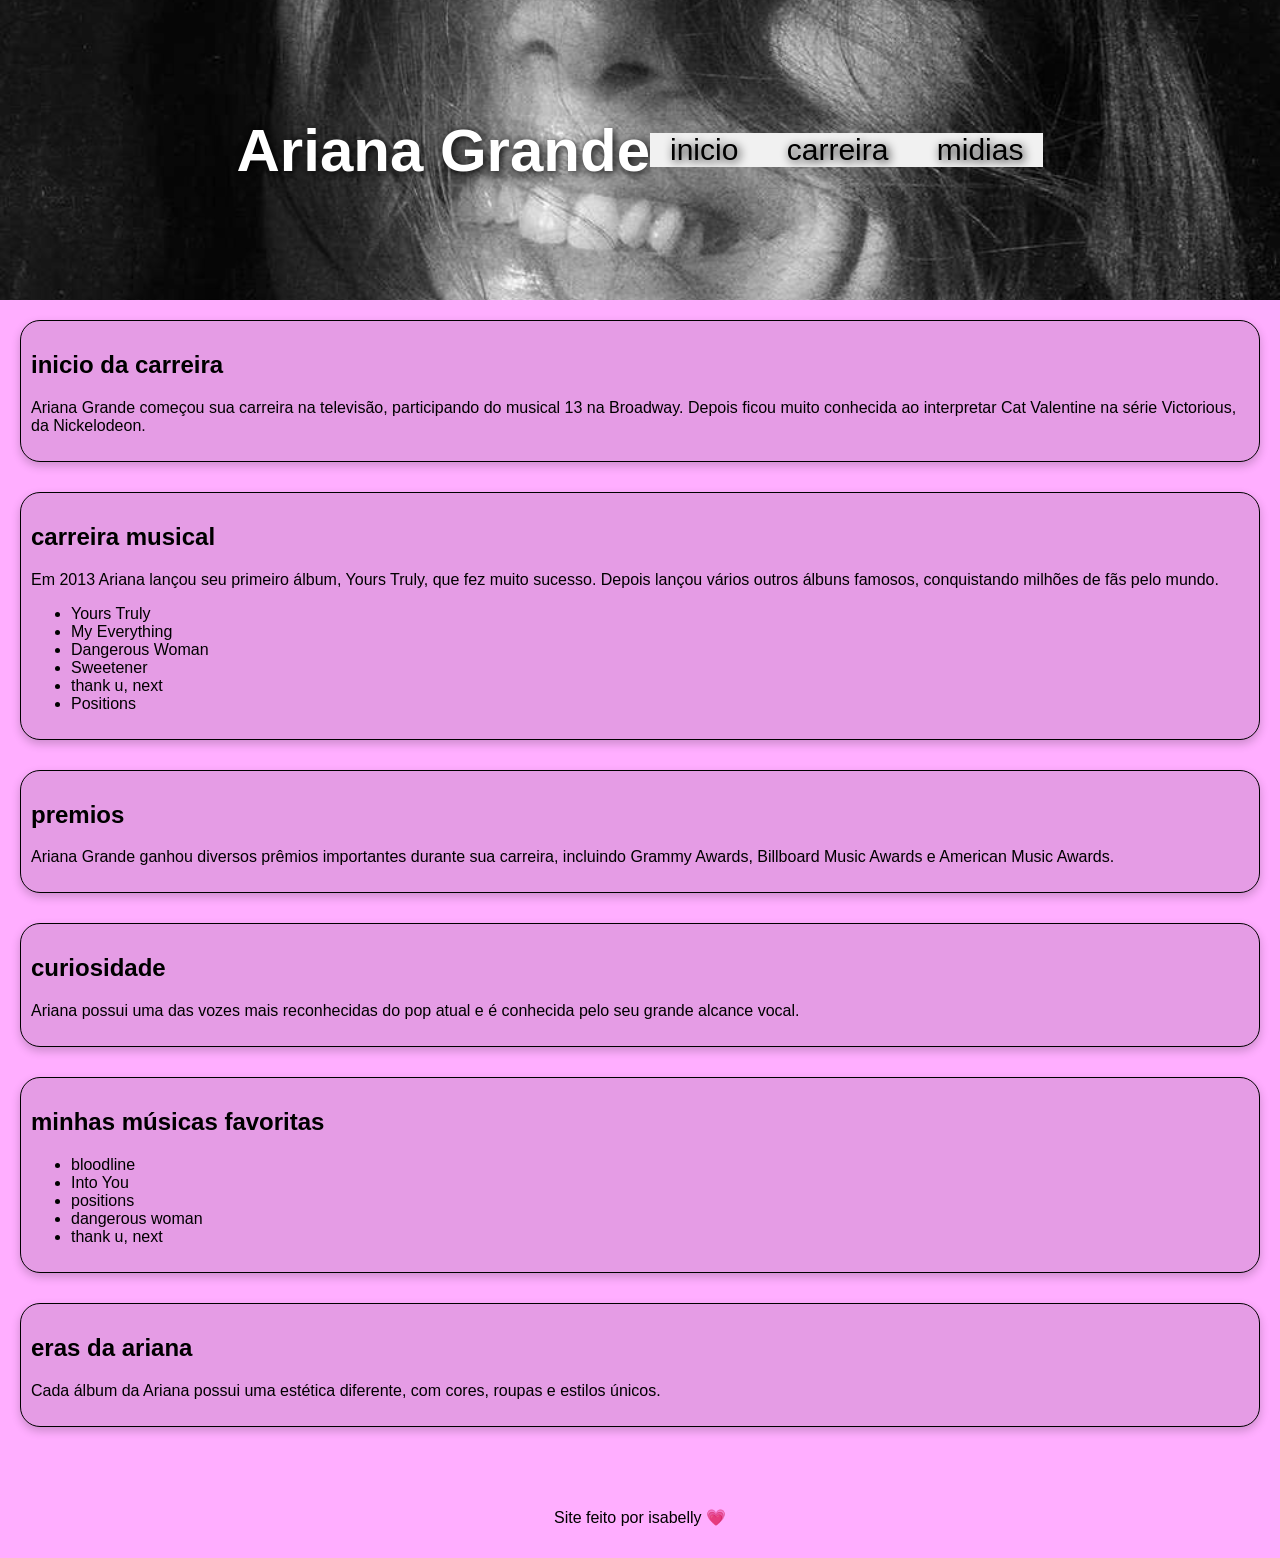
==== pagina2.html @ 3b6dda75 "finalizando" ====
<!DOCTYPE html>
<html lang="pt-br">
<head>
    <meta charset="UTF-8">
    <meta name="viewport" content="width=device-width, initial-scale=1.0">
    <title>Carreira Ariana Grande</title>

    <link rel="stylesheet" href="css/style.css">
</head>

<body>

    <header>

        <h1>Ariana Grande</h1>

        <nav>
            <a href="index.html">inicio</a>
            <a href="pagina2.html">carreira</a>
            <a href="pagina3.html">midias</a>
        </nav>

    </header>

    <main>

        <section class="caixa">

            <h2>inicio da carreira</h2>

            <p>
                Ariana Grande começou sua carreira na televisão,
                participando do musical 13 na Broadway.
                Depois ficou muito conhecida ao interpretar
                Cat Valentine na série Victorious, da Nickelodeon.
            </p>

        </section>

        <section class="caixa">

            <h2>carreira musical</h2>

            <p>
                Em 2013 Ariana lançou seu primeiro álbum,
                Yours Truly, que fez muito sucesso.
                Depois lançou vários outros álbuns famosos,
                conquistando milhões de fãs pelo mundo.
            </p>

            <ul>
                <li>Yours Truly</li>
                <li>My Everything</li>
                <li>Dangerous Woman</li>
                <li>Sweetener</li>
                <li>thank u, next</li>
                <li>Positions</li>
            </ul>

        </section>

        <section class="caixa">

            <h2>premios</h2>

            <p>
                Ariana Grande ganhou diversos prêmios importantes
                durante sua carreira, incluindo Grammy Awards,
                Billboard Music Awards e American Music Awards.
            </p>

        </section>

        <section class="caixa">

            <h2>curiosidade</h2>

            <p>
                Ariana possui uma das vozes mais reconhecidas
                do pop atual e é conhecida pelo seu grande
                alcance vocal.
            </p>

        </section>

        <section class="caixa">

    <h2>minhas músicas favoritas</h2>

    <ul>
        <li>bloodline</li>
        <li>Into You</li>
        <li>positions</li>
         <li>dangerous woman</li>
        <li>thank u, next</li>
    </ul>

</section>

<section class="caixa">

    <h2>eras da ariana</h2>

    <p>
        Cada álbum da Ariana possui uma estética diferente,
        com cores, roupas e estilos únicos.
    </p>

</section>

    </main>

    <footer>

        <p>Site feito por isabelly 💗</p>

    </footer>

</body>
</html>
---- css/style.css ----
body {
    font-family: 'Poppins', sans-serif;
    background-color: #ffaeff;
    margin: 0;
    padding: 0;
}

header {
    background-image: url("../img/album petal-ariana.png");
    background-size: cover;
    background-position: center;
    height: 300px;

    color: white;
    display: flex;
    justify-content: center;
    align-items: center;

    font-size: 30px;
    text-shadow: 2px 2px 10px black;
}

nav {
    background-color: #f1f1f1;
    overflow: hidden;
    text-align: center;
}

nav a {
    color: rgb(0, 0, 0);
    text-decoration: none;
    padding: 14px 20px;
    text-align: center;
}

nav a:hover {
    background-color: #555;
    color: white;
}

main {
    padding: 20px;
}

section {
    margin-bottom: 30px;
    padding: 10px;
    border: 1px solid #000000;
    border-radius: 20px;
    box-shadow: 0px 4px 10px rgba(0,0,0,0.2);
    background-color: #e59ce5;
}

footer {
    background-color: #ffaeff;
    color: #000000;
    text-align: center;
    padding: 15px;
}
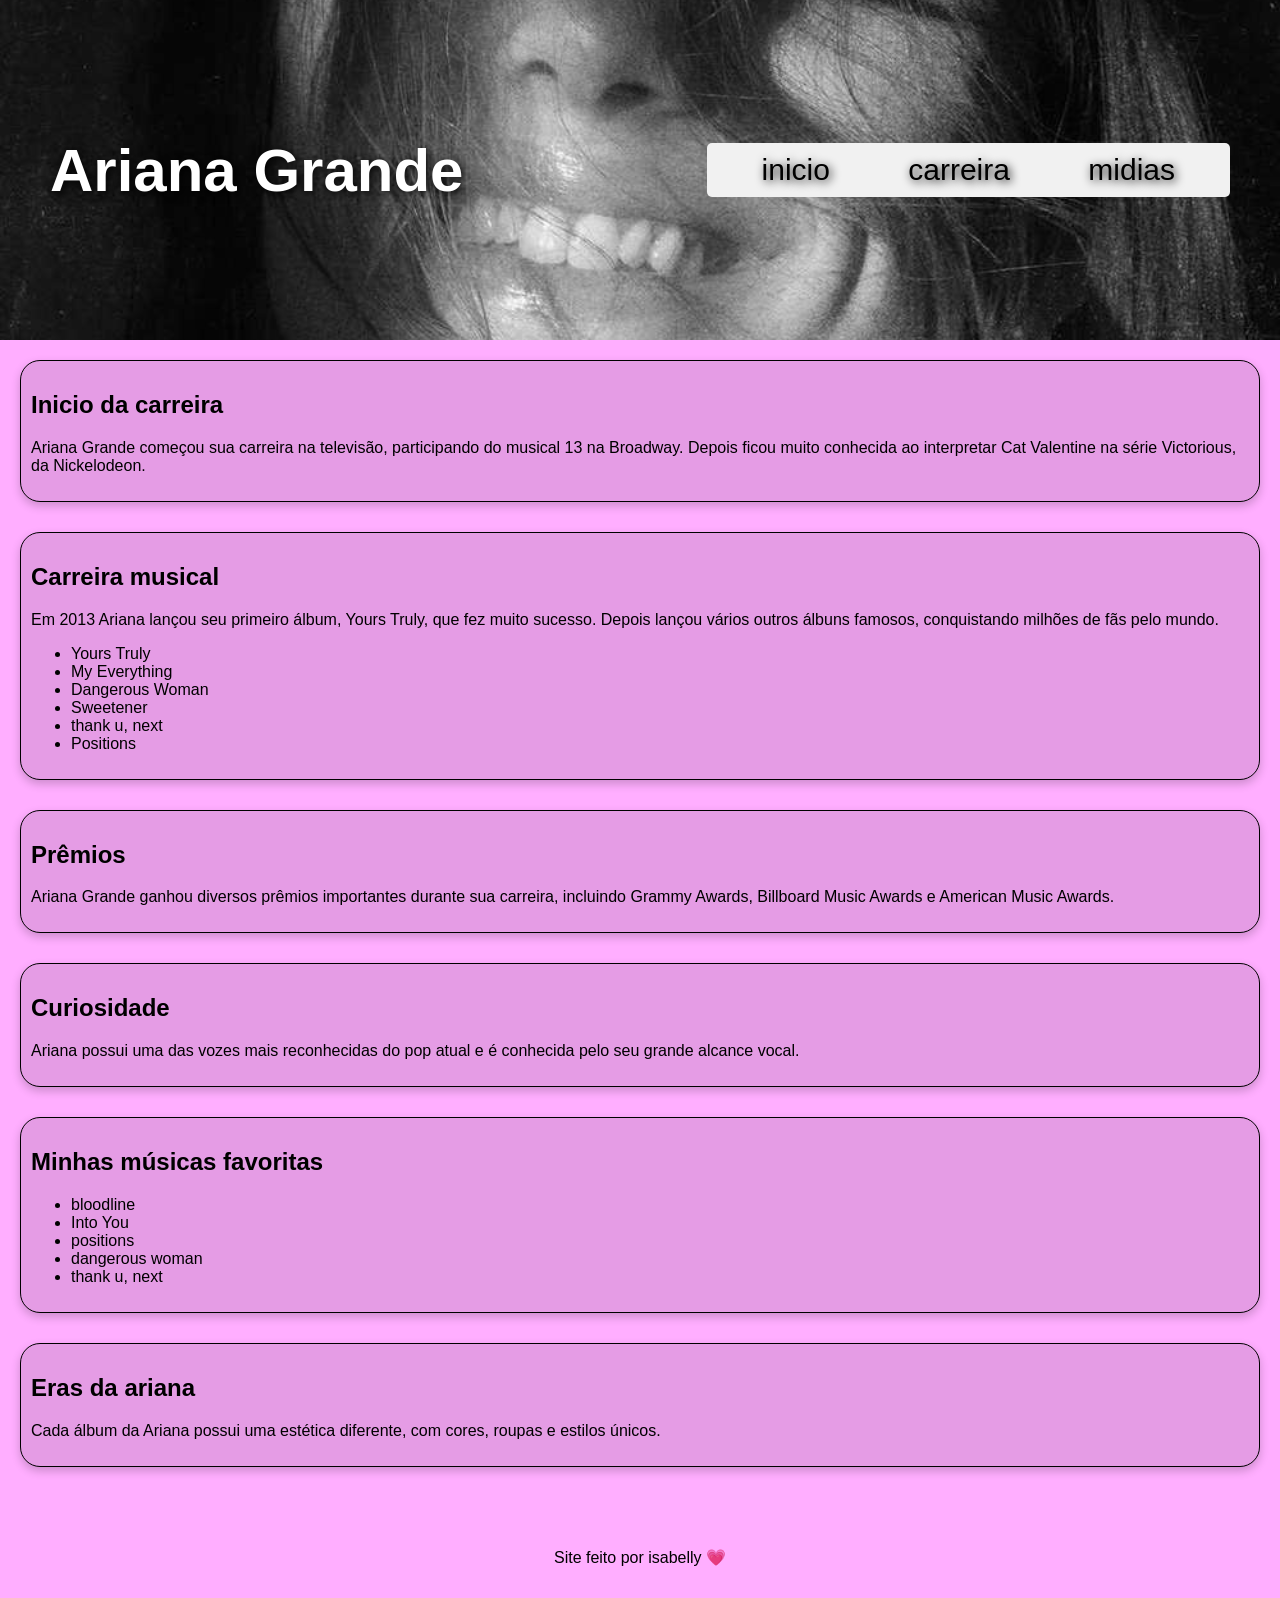
==== commit baa7bc20: "site finalizado" ====
--- a/pagina2.html
+++ b/pagina2.html
@@ -26,7 +26,7 @@
 
         <section class="caixa">
 
-            <h2>inicio da carreira</h2>
+            <h2>Inicio da carreira</h2>
 
             <p>
                 Ariana Grande começou sua carreira na televisão,
@@ -39,7 +39,7 @@
 
         <section class="caixa">
 
-            <h2>carreira musical</h2>
+            <h2>Carreira musical</h2>
 
             <p>
                 Em 2013 Ariana lançou seu primeiro álbum,
@@ -61,7 +61,7 @@
 
         <section class="caixa">
 
-            <h2>premios</h2>
+            <h2>Prêmios</h2>
 
             <p>
                 Ariana Grande ganhou diversos prêmios importantes
@@ -73,7 +73,7 @@
 
         <section class="caixa">
 
-            <h2>curiosidade</h2>
+            <h2>Curiosidade</h2>
 
             <p>
                 Ariana possui uma das vozes mais reconhecidas
@@ -85,7 +85,7 @@
 
         <section class="caixa">
 
-    <h2>minhas músicas favoritas</h2>
+    <h2>Minhas músicas favoritas</h2>
 
     <ul>
         <li>bloodline</li>
@@ -99,7 +99,7 @@
 
 <section class="caixa">
 
-    <h2>eras da ariana</h2>
+    <h2>Eras da ariana</h2>
 
     <p>
         Cada álbum da Ariana possui uma estética diferente,
--- a/css/style.css
+++ b/css/style.css
@@ -11,13 +11,28 @@
     background-position: center;
     height: 300px;
 
-    color: white;
     display: flex;
-    justify-content: center;
+    justify-content: space-between;
     align-items: center;
 
+    padding: 20px 50px;
+
+    color: white;
     font-size: 30px;
     text-shadow: 2px 2px 10px black;
+}
+h1{
+    font-size: 60px;
+}
+
+nav{
+    background-color: rgba(255,255,255,0.8);
+    padding: 10px 20px;
+    border-radius: 5px;
+}
+
+nav a{
+    margin: 0 15px;
 }
 
 nav {
